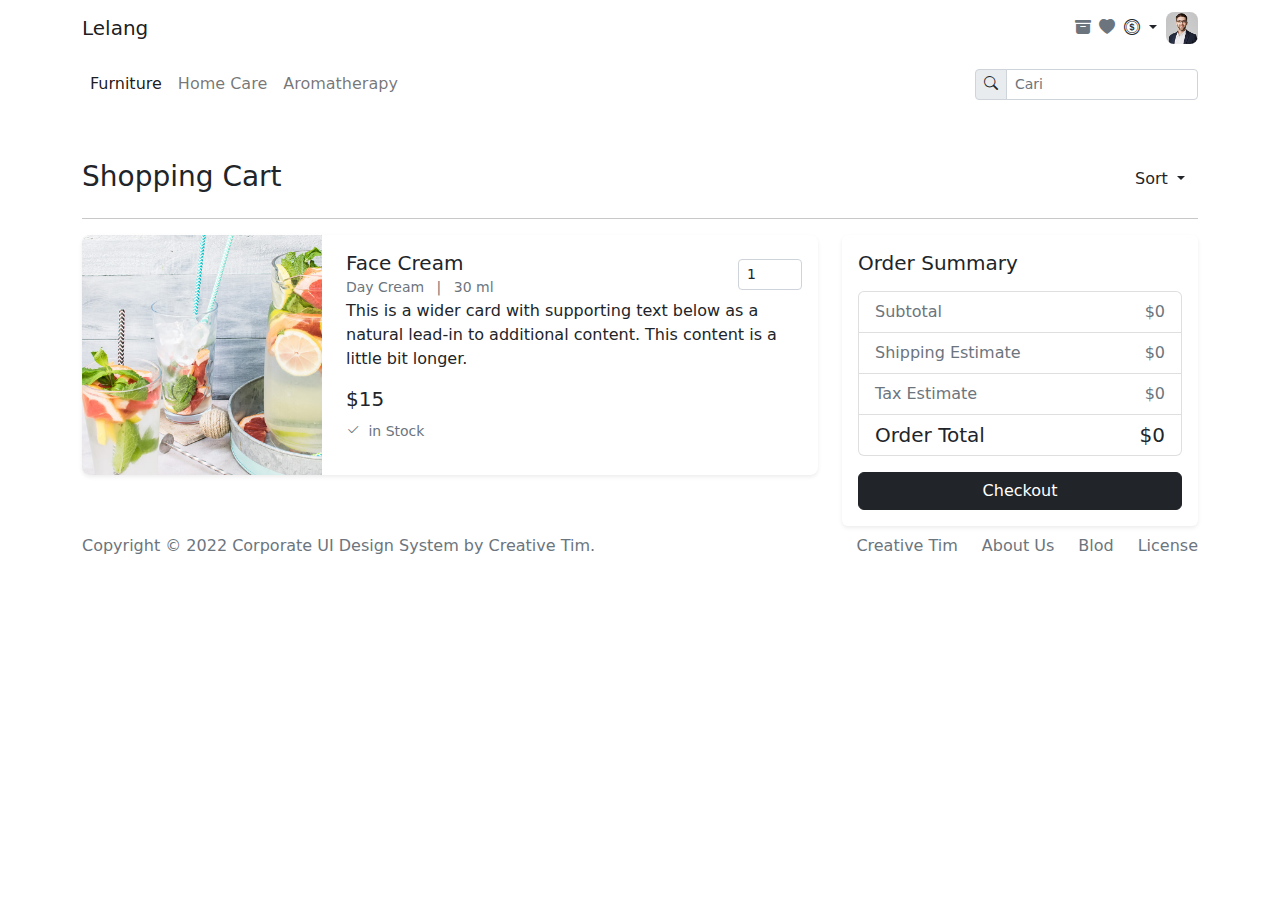
==== cart.html @ 0be6e3fb "cart page" ====
<!DOCTYPE html>
<html lang="en">
<head>
    <meta charset="UTF-8">
    <meta http-equiv="X-UA-Compatible" content="IE=edge">
    <meta name="viewport" content="width=device-width, initial-scale=1.0">
    <title>Lelang</title>

    <!-- CSS -->
    <link rel="stylesheet" href="/assets/vendor/css/bootstrap.css">
    <link rel="stylesheet" href="/assets/css/main.css">

    <!-- Bootstrap Icon -->
    <link rel="stylesheet" href="https://cdn.jsdelivr.net/npm/bootstrap-icons@1.10.3/font/bootstrap-icons.css">
</head>
<body>
    <nav class="position-fixed top-0 z-5 w-100">
        <!-- Header -->
        <nav class="navbar navbar-expand-lg bg-white">
            <div class="container d-flex justify-content-between flex-row-reverse flex-md-row">
              <a class="navbar-brand" href="#">Lelang</a>
              <div class="d-flex gap-2 align-items-center flex-row-reverse flex-md-row">
                <a href="" class="text-secondary">
                    <i class="bi bi-archive-fill"></i>
                </a>
                <a href="" class="text-secondary">
                    <i class="bi bi-heart-fill"></i>
                </a>
                <div class="dropdown">
                    <button class="px-0 btn btn-none dropdown-toggle" type="button" data-bs-toggle="dropdown" aria-expanded="false">
                        <i class="bi bi-coin"></i>
                    </button>
                    <ul class="dropdown-menu">
                      <li><a class="dropdown-item" href="#">Action</a></li>
                      <li><a class="dropdown-item" href="#">Another action</a></li>
                      <li><a class="dropdown-item" href="#">Something else here</a></li>
                    </ul>
                </div>
                <a href="" class="">
                    <img src="/assets/img/profile-img.jpg" alt="" class="rounded-3 fs-6" style="height:
                    2rem">
                </a>
              </div>
            </div>
        </nav>
    
        <!-- Navbar -->
        <nav class="navbar navbar-expand-lg bg-white">
            <div class="container">
              <button class="navbar-toggler" type="button" data-bs-toggle="collapse" data-bs-target="#navbarSupportedContent" aria-controls="navbarSupportedContent" aria-expanded="false" aria-label="Toggle navigation">
                <span class="navbar-toggler-icon"></span>
              </button>
              <div class="collapse navbar-collapse" id="navbarSupportedContent">
                <ul class="navbar-nav me-auto mb-2 mb-lg-0">
                  <li class="nav-item">
                    <a class="nav-link active" aria-current="page" href="#">Furniture</a>
                  </li>
                  <li class="nav-item">
                    <a class="nav-link" href="#">Home Care</a>
                  </li>
                  <li class="nav-item">
                    <a class="nav-link" href="#">Aromatherapy</a>
                  </li>
                </ul>
                <form class="d-flex" role="search">
                    <div class="input-group input-group-sm">
                        <span class="input-group-text" id="inputGroup-sizing-sm"><i class="bi bi-search"></i></span>
                        <input type="text" class="form-control" aria-label="Sizing example input" aria-describedby="inputGroup-sizing-sm" placeholder="Cari">
                    </div>                  
                </form>
              </div>
            </div>
        </nav>
    </nav>

    <!-- Padding-top -->
    <div class="spacing-navbar"></div>

    <section>
        <div class="container">
            <div class="d-flex justify-content-between mb-2">
                <h3 class="">Shopping Cart</h3>
                <div class="dropdown">
                    <button class="btn dropdown-toggle" type="button" data-bs-toggle="dropdown" aria-expanded="false">
                      Sort
                    </button>
                    <ul class="dropdown-menu">
                      <li><a class="dropdown-item" href="#">Action</a></li>
                      <li><a class="dropdown-item" href="#">Another action</a></li>
                      <li><a class="dropdown-item" href="#">Something else here</a></li>
                    </ul>
                  </div>
            </div>
            <hr>
            <div class="row gap-4 gap-md-0">
                <div class="col-12 col-md-8">
                  <div class="d-flex flex-column gap-3">
                    <!-- Loop Card Cart -->
                    <div class="card rounded-3 overflow-hidden shadow-sm">
                      <div class="row g-2">
                        <div class="col-4">
                          <div class="r-2/3 h-100 overflow-hidden r-xl-1/1">
                            <img src="/assets/img/card.jpg" class="h-100" alt="...">
                          </div>
                        </div>
                        <div class="col-8">
                          <div class="card-body">
                            <div class="d-flex align-items-center justify-content-between">
                              <div>
                                <h5 class="card-title mb-0">Face Cream</h5>
                                <p class="card-text"><small class="text-muted">Day Cream <span class="mx-2">|</span> 30 ml</small></p>
                              </div>
                              <div>
                                <input class="form-control form-control-sm" type="number" placeholder="jumlah" aria-label="jumlah" value="1" style="width: 4rem;">
                              </div>
                            </div>
                            <p class="card-text">This is a wider card with supporting text below as a natural lead-in to additional content. This content is a little bit longer.</p>
                            <h5 class="card-title">$15</h5>
                            <p class="card-text"><small class="text-muted"><i class="bi bi-check2 me-1"></i> in Stock</small></p>
                          </div>
                        </div>
                      </div>
                    </div>
                  </div>
                </div>
                <div class="col-12 col-md-4">
                    <div class="card shadow-sm">
                      <div class="card-body">
                        <h5 class="card-title">Order Summary</h5>
                        <ul class="list-group my-3">
                          <li class="list-group-item d-flex justify-content-between">
                            <p class="mb-0 text-secondary">Subtotal</p>
                            <p class="mb-0 text-secondary">$0</p>
                          </li>
                          <li class="list-group-item d-flex justify-content-between">
                            <p class="mb-0 text-secondary">Shipping Estimate</p>
                            <p class="mb-0 text-secondary">$0</p>
                          </li>
                          <li class="list-group-item d-flex justify-content-between">
                            <p class="mb-0 text-secondary">Tax Estimate</p>
                            <p class="mb-0 text-secondary">$0</p>
                          </li>
                          <li class="list-group-item d-flex justify-content-between">
                            <h5 class="card-title mb-0">Order Total</h5>
                            <h5 class="card-title mb-0">$0</h5>
                          </li>
                        </ul>
                        <button type="submit" class="btn btn-dark w-100">Checkout</button>
                      </div>
                    </div>
                </div>
            </div>
        </div>
    </section>

    <!-- Footer -->
    <footer>
        <div class="container d-flex justify-content-between flex-column flex-lg-row py-2 ">
            <p class="text-secondary text-center text-lg-start">
                Copyright © 2022 Corporate UI Design System by Creative Tim.
            </p>
            <div class="d-flex gap-4 justify-content-around justify-content-lg-end">
                <a href="" class="text-secondary text-decoration-none">Creative Tim</a>
                <a href="" class="text-secondary text-decoration-none">About Us</a>
                <a href="" class="text-secondary text-decoration-none">Blod</a>
                <a href="" class="text-secondary text-decoration-none">License</a>
            </div>
        </div>
    </footer>

    <!-- Script -->
    <script src="/assets/vendor/js/bootstrap.bundle.js"></script>
    <script src="/assets/vendor/js/jquery-3.6.3.js"></script>
</body>
</html>
---- assets/css/main.css ----
/* Z Index */
.z-1 {
    z-index: 2;
}
.z-2 {
    z-index: 4;
}
.z-3 {
    z-index: 6;
}
.z-4 {
    z-index: 8;
}
.z-5 {
    z-index: 10;
}
.z-full {
    z-index: 9999;
}
.z-0 {
    z-index: 0;
}
.z--1 {
    z-index: -2;
}
.z--2 {
    z-index: -4;
}
.z--3 {
    z-index: -6;
}
.z--4 {
    z-index: -8;
}
.z--5 {
    z-index: 1-0;
}
.z--full {
    z-index: -9999;
}

.hero-bg {
    width: unset;
    height: 100%;
}

.hero-bg2 {
    width: unset;
    height: 100%;
}

.category-card {
    width: 100%;
    aspect-ratio: 3/5;
    overflow: hidden;
}
.category-card div {
    bottom: 5%;
    width: 100%;
    padding: 0 5%;
}

.collections-card {
    width: 100%;
    aspect-ratio: 1/1;
    overflow: hidden;
}
.collections-card div {
    position: absolute;
    bottom: 5%;
    width: 100%;
    padding: 0 5%;
}

.title-card {
    width: 100%;
    bottom: 5%;
}

.r-4\/1 {
    aspect-ratio: 4/1;
}
.r-2\/1 {
    aspect-ratio: 2/1 !important;
}
.r-1\/1 {
    aspect-ratio: 1/1 !important;
}
.r-2\/3 {
    aspect-ratio: 2/3 ;
}

.glass {
    background: rgba(255, 255, 255, 0.5);
    border-radius: 16px;
    box-shadow: 0 4px 30px rgba(0, 0, 0, 0.1);
    backdrop-filter: blur(4px);
    -webkit-backdrop-filter: blur(4px);
    border: 1px solid rgba(255, 255, 255, 0.33);
}

.card {
    border-width: 0 !important;
}

.spacing-navbar {
    width: 100%;
    height: 10rem;
}

@media (min-width: 1200px) {
    .r-xl-1\/1 {
        aspect-ratio: 1/1 !important;
    }
}

@media (min-width: 768px) {
    .hero-bg {
        width: 100%;
        height: unset;
    }    
}
@media (min-width: 576px) {
    .hero-bg2 {
        width: 100%;
        height: unset;
    }
}
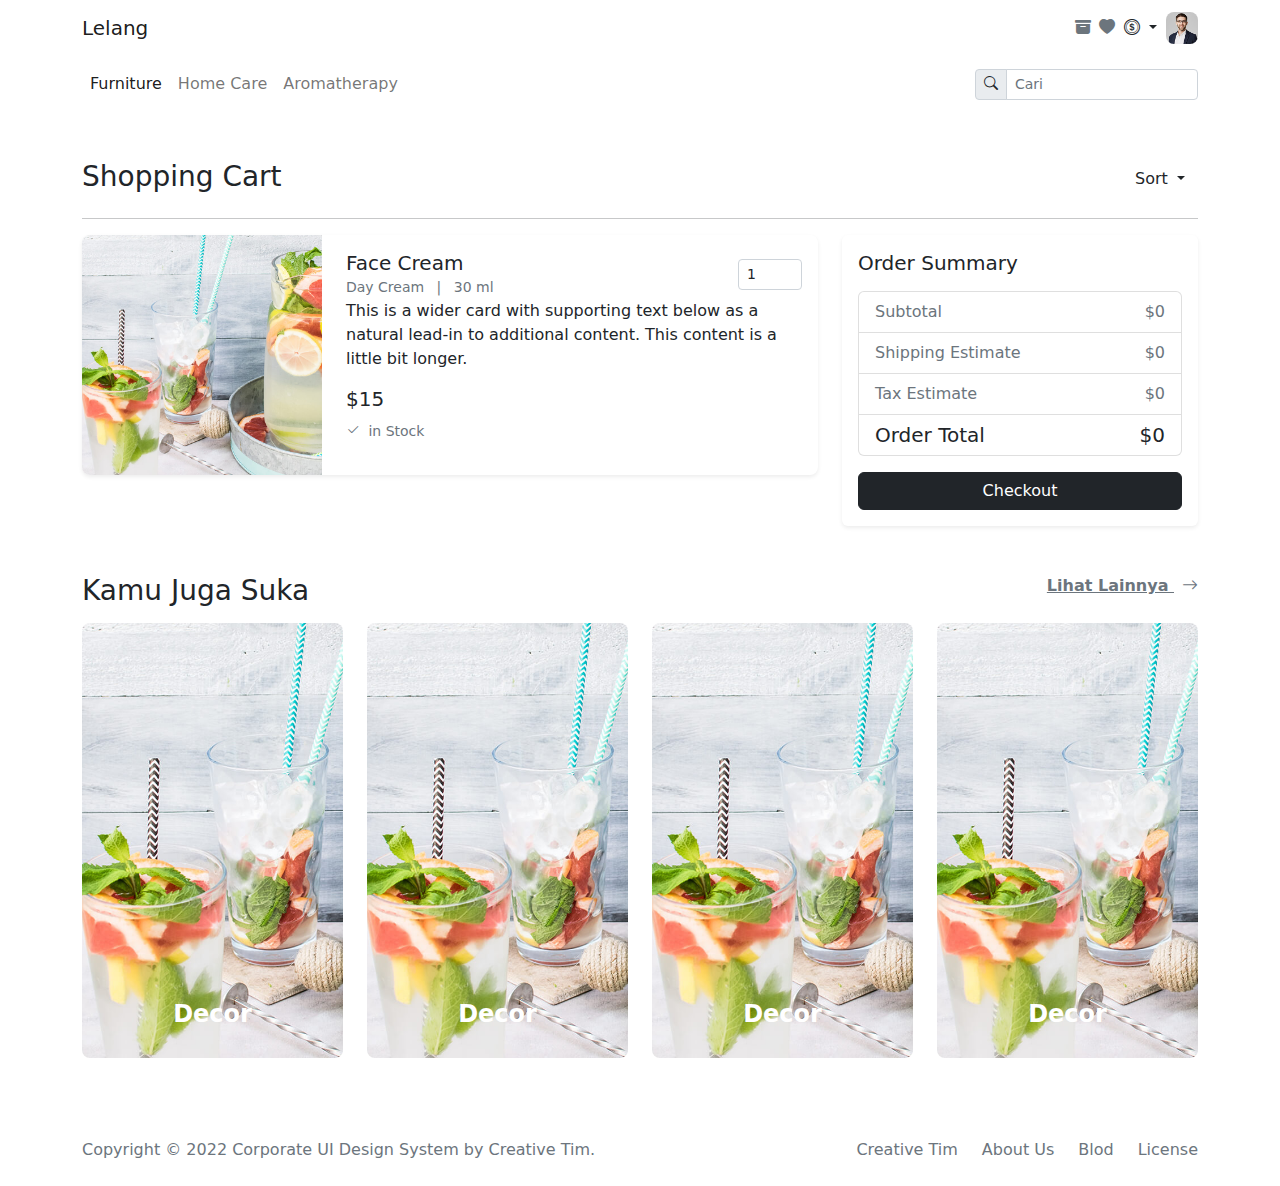
==== commit c96abfe4: "updatecart pages" ====
--- a/cart.html
+++ b/cart.html
@@ -153,6 +153,54 @@
         </div>
     </section>
 
+    <!-- Category -->
+    <section>
+      <div class="container py-5">
+          <div class="d-flex justify-content-between mb-2">
+              <h3 class="">Kamu Juga Suka</h3>
+              <a href="" class="text-secondary fw-semibold fst-normal">Lihat Lainnya <i class="ms-2 bi bi-arrow-right"></i></a>
+          </div>
+          <div class="row">
+              <div class="col-6 col-sm-4 col-lg-3 mb-4">
+                  <a class="category-card rounded-3 position-relative d-block">
+                       <img src="/assets/img/card.jpg" alt="" class="h-100 position-absolute">
+                       <div class="position-absolute z-1 ">
+                           <h4 class="text-center text-white fw-bold">Decor</h4>
+                      </div>
+
+                  </a>
+              </div>
+              <div class="col-6 col-sm-4 col-lg-3 mb-4">
+                  <a class="category-card rounded-3 position-relative d-block">
+                       <img src="/assets/img/card.jpg" alt="" class="h-100 position-absolute">
+                       <div class="position-absolute z-1 ">
+                           <h4 class="text-center text-white fw-bold">Decor</h4>
+                      </div>
+
+                  </a>
+              </div>
+              <div class="col-6 col-sm-4 col-lg-3 mb-4">
+                  <a class="category-card rounded-3 position-relative d-block">
+                       <img src="/assets/img/card.jpg" alt="" class="h-100 position-absolute">
+                       <div class="position-absolute z-1 ">
+                           <h4 class="text-center text-white fw-bold">Decor</h4>
+                      </div>
+
+                  </a>
+              </div>
+              <div class="col-6 col-sm-4 col-lg-3 mb-4">
+                  <a class="category-card rounded-3 position-relative d-block">
+                       <img src="/assets/img/card.jpg" alt="" class="h-100 position-absolute">
+                       <div class="position-absolute z-1 ">
+                           <h4 class="text-center text-white fw-bold">Decor</h4>
+                      </div>
+
+                  </a>
+              </div>
+          </div>
+      </div>
+  </section>
+
     <!-- Footer -->
     <footer>
         <div class="container d-flex justify-content-between flex-column flex-lg-row py-2 ">
